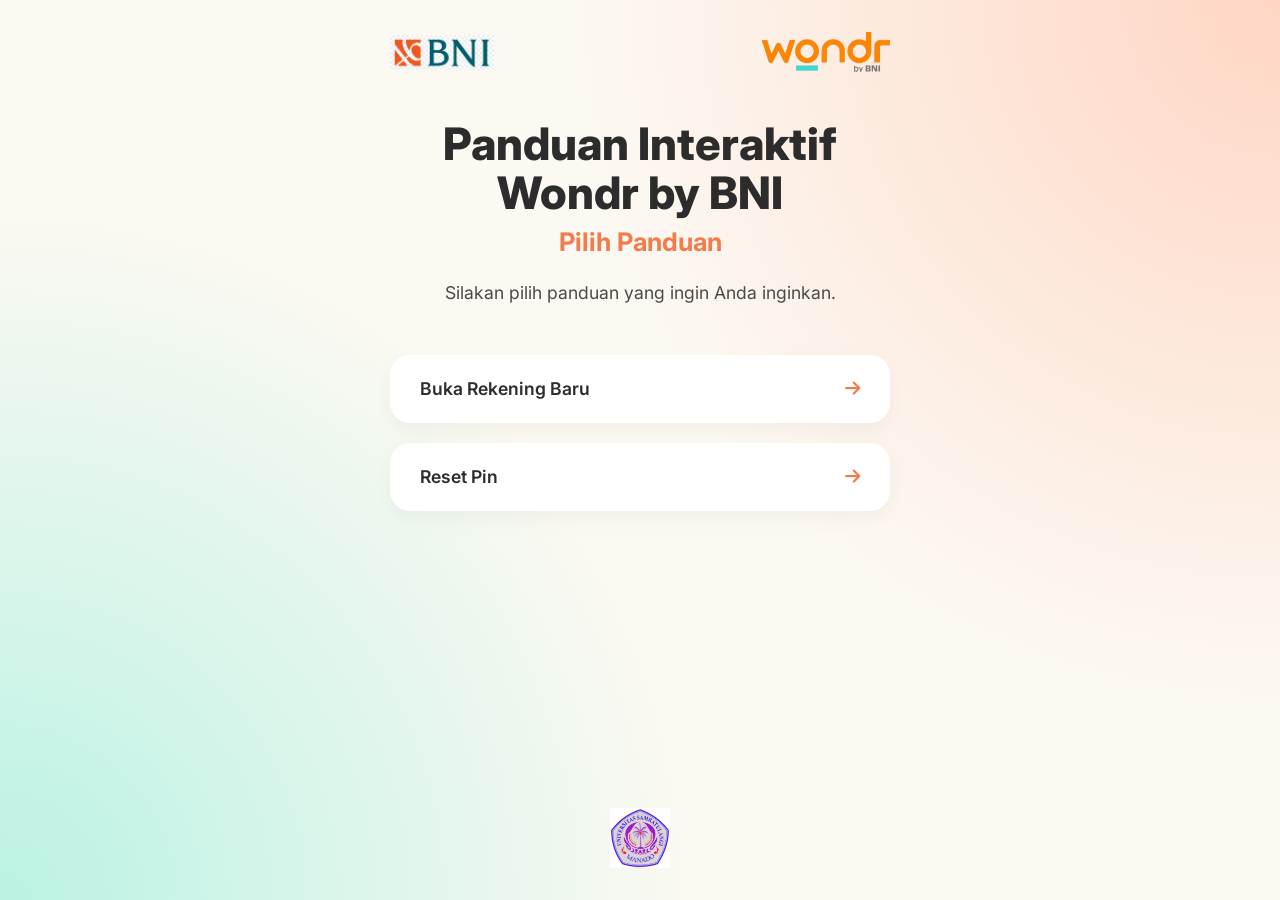
==== index.html @ 3a8ff081 "Add files via upload" ====
<!DOCTYPE html>
<html lang="id">
<head>
    <meta charset="UTF-8">
    <meta name="viewport" content="width=device-width, initial-scale=1.0">
    <title>BNI DigiCS - Panduan Interaktif</title>
    <link rel="stylesheet" href="style.css">
    <!-- FontAwesome untuk Icon -->
    <link rel="stylesheet" href="https://cdnjs.cloudflare.com/ajax/libs/font-awesome/6.4.0/css/all.min.css">
    <!-- Google Fonts: Inter -->
    <link href="https://fonts.googleapis.com/css2?family=Inter:wght@400;600;700;800&display=swap" rel="stylesheet">
</head>
<body class="home-body">

    <!-- HEADER LOGOS -->
    <header class="home-header">
        <!-- Pastikan file logo tersedia di folder assets/images/ -->
        <img src="assets/images/logo-bni.png" alt="Logo BNI" class="logo-bni">
        <img src="assets/images/logo-wondr.png" alt="Logo wondr" class="logo-wondr">
    </header>

    <!-- MAIN CONTENT -->
    <main class="home-main">
        <div class="home-titles animate-fade-up">
            <h1>Panduan Interaktif Wondr by BNI</h1>
            <h2>Pilih Panduan</h2>
            <p>Silakan pilih panduan yang ingin Anda inginkan.</p>
        </div>

        <div class="home-menus animate-fade-up" style="animation-delay: 0.2s;">
            <!-- MENU 1 -->
            <a href="pembukaan-rekening.html" class="menu-card">
                <span>Buka Rekening Baru</span>
                <i class="fa-solid fa-arrow-right text-accent"></i>
            </a>

            <!-- MENU 2 -->
            <!-- Sebagai contoh, jika nanti ada menu Pengambilan Kartu, bisa dicopy format ini -->
            <!-- <a href="#" class="menu-card">
                <span>Pengambilan Kartu</span>
                <i class="fa-solid fa-arrow-right text-accent"></i>
            </a> -->

            <!-- MENU 3 -->
            <a href="reset-pin.html" class="menu-card">
                <span>Reset Pin</span>
                <i class="fa-solid fa-arrow-right text-accent"></i>
            </a>
        </div>
    </main>

    <!-- FOOTER LOGO UNSRAT -->
    <footer class="home-footer animate-fade-up" style="animation-delay: 0.4s;">
        <!-- Pastikan file logo unsrat tersedia -->
        <img src="assets/images/logo-unsrat.png" alt="Lambang Unsrat" class="logo-unsrat">
    </footer>

    <script src="script.js"></script>
</body>
</html>
---- style.css ----
/* =========================================
   GLOBAL VARIABLES & RESET
========================================= */
:root {
    --primary-color: #006699;
    --primary-dark: #333333;
    --primary-light: #e6f3fa;
    --accent-color: #f47c4c; /* Orange BNI DigiCS */
    --accent-light: #ffede5;
    --bg-base: #fcf9f2;
    --white: #ffffff;
    --text-main: #4a4a4a;
    --text-dark: #2c2c2c;
    --success: #28a745;
    --border-radius: 16px;
    --shadow-soft: 0 10px 30px rgba(0, 0, 0, 0.05);
    --transition: all 0.3s ease;
}

* {
    margin: 0;
    padding: 0;
    box-sizing: border-box;
}

body {
    font-family: 'Inter', sans-serif;
    color: var(--text-main);
    line-height: 1.6;
    overflow-x: hidden;
    
    /* GRADIENT BACKGROUND MENGKUTI REFERENSI GAMBAR */
    background-color: var(--bg-base);
    background-image: 
        radial-gradient(circle at 100% 0%, #ffd6c4 0%, transparent 45%),
        radial-gradient(circle at 0% 100%, #baf2e4 0%, transparent 45%);
    background-attachment: fixed;
    background-size: cover;
}

a {
    text-decoration: none;
    color: inherit;
}

.text-center { text-align: center; }
.text-dark { color: var(--text-dark) !important; }
.text-accent { color: var(--accent-color); }
.mt-2 { margin-top: 1.0rem; }
.mt-3 { margin-top: 2.5rem; }

/* =========================================
   HOME PAGE (Sesuai Referensi image_e36106.jpg)
========================================= */
.home-body {
    display: flex;
    flex-direction: column;
    min-height: 100vh;
    padding: 2rem 1.5rem;
}

.home-header {
    display: flex;
    justify-content: space-between;
    align-items: center;
    max-width: 500px;
    margin: 0 auto 3rem;
    width: 100%;
}

.logo-bni { height: 35px; }
.logo-wondr { height: 40px; }

.home-main {
    flex: 1;
    display: flex;
    flex-direction: column;
    align-items: center;
    max-width: 500px;
    margin: 0 auto;
    width: 100%;
    text-align: center;
}

.home-titles h1 {
    font-size: 2.8rem;
    font-weight: 800;
    color: var(--text-dark);
    line-height: 1.1;
    margin-bottom: 0.2rem;
}

.home-titles h2 {
    font-size: 1.6rem;
    font-weight: 700;
    color: var(--accent-color);
    margin-bottom: 1rem;
}

.home-titles p {
    font-size: 1.1rem;
    color: var(--text-main);
    margin-bottom: 3rem;
}

.home-menus {
    width: 100%;
    display: flex;
    flex-direction: column;
    gap: 1.2rem;
}

.menu-card {
    display: flex;
    justify-content: space-between;
    align-items: center;
    background: var(--white);
    padding: 1.2rem 1.8rem;
    border-radius: 20px;
    font-size: 1.1rem;
    font-weight: 600;
    color: var(--text-dark);
    box-shadow: 0 8px 20px rgba(0,0,0,0.04);
    transition: var(--transition);
    border: 1px solid rgba(255,255,255,0.8);
}

.menu-card:hover {
    transform: translateY(-5px);
    box-shadow: 0 12px 25px rgba(0,0,0,0.08);
}

.home-footer {
    display: flex;
    justify-content: center;
    padding-top: 3rem;
}

.logo-unsrat {
    height: 60px;
    opacity: 0.9;
}

/* =========================================
   TUTORIAL PAGES (TOP NAV & PROGRESS)
========================================= */
.top-nav-simple {
    position: fixed;
    top: 0; left: 0; width: 100%;
    padding: 1rem 2rem;
    z-index: 1000;
}

.btn-back {
    display: inline-flex;
    align-items: center;
    gap: 8px;
    background: rgba(255, 255, 255, 0.8);
    backdrop-filter: blur(5px);
    padding: 0.6rem 1.2rem;
    border-radius: 30px;
    font-weight: 600;
    font-size: 0.9rem;
    color: var(--text-dark);
    box-shadow: 0 4px 10px rgba(0,0,0,0.05);
    transition: var(--transition);
}

.btn-back:hover {
    background: var(--white);
    transform: translateX(-5px);
}

.progress-container {
    position: fixed;
    top: 60px;
    left: 50%;
    transform: translateX(-50%);
    width: 90%;
    max-width: 500px;
    background: rgba(255, 255, 255, 0.85);
    backdrop-filter: blur(10px);
    padding: 0.8rem 1.5rem;
    border-radius: 20px;
    z-index: 999;
    box-shadow: 0 4px 15px rgba(0,0,0,0.05);
    display: flex;
    flex-direction: column;
    align-items: center;
}

.progress-text {
    font-size: 0.8rem;
    font-weight: 700;
    color: var(--accent-color);
    margin-bottom: 0.5rem;
    letter-spacing: 1px;
}

.progress-bar-bg {
    width: 100%;
    height: 6px;
    background: #e0e0e0;
    border-radius: 10px;
    overflow: hidden;
}

.progress-bar-fill {
    height: 100%;
    width: 0%;
    background: var(--accent-color);
    border-radius: 10px;
    transition: width 0.3s ease;
}

/* =========================================
   TUTORIAL CONTENT
========================================= */
.tutorial-container {
    max-width: 600px;
    margin: 0 auto;
    padding: 10rem 1.5rem 5rem;
}

.tutorial-header {
    text-align: center;
    margin-bottom: 3rem;
}

.tutorial-header h1 {
    font-size: 2rem;
    font-weight: 800;
    margin-bottom: 0.5rem;
}

.scroll-indicator {
    font-size: 1.5rem;
    color: var(--accent-color);
    margin-top: 1.5rem;
}

.step {
    background: rgba(255, 255, 255, 0.95);
    backdrop-filter: blur(5px);
    border-radius: var(--border-radius);
    padding: 2.5rem 1.5rem;
    margin-bottom: 3rem;
    box-shadow: var(--shadow-soft);
    display: flex;
    flex-direction: column;
    align-items: center;
    opacity: 0;
    transform: translateY(30px);
    transition: all 0.6s cubic-bezier(0.165, 0.84, 0.44, 1);
    border: 1px solid rgba(255,255,255,1);
}

.step.visible {
    opacity: 1;
    transform: translateY(0);
}

.step-number {
    background: var(--accent-light);
    color: var(--accent-color);
    padding: 0.3rem 1rem;
    border-radius: 20px;
    font-size: 0.8rem;
    font-weight: 700;
    letter-spacing: 1px;
    margin-bottom: 1rem;
}

.step-title {
    font-size: 1.4rem;
    text-align: center;
    margin-bottom: 1.5rem;
    color: var(--text-dark);
}

.img-wrapper {
    position: relative;
    width: 100%;
    max-width: 320px;
    margin: 0 auto 1.5rem;
    border-radius: 15px;
    box-shadow: 0 10px 25px rgba(0,0,0,0.1);
    background: #f0f0f0;
    overflow: hidden;
}

.step-image {
    width: 100%;
    height: auto;
    display: block;
    object-fit: contain;
}

.step-desc {
    width: 100%;
    text-align: center;
    font-size: 1rem;
    color: var(--text-main);
}

/* CAROUSEL */
.carousel-wrapper {
    position: relative;
    width: 100%;
    max-width: 350px;
    margin: 0 auto 1rem;
    display: flex;
    align-items: center;
}
.carousel-container {
    display: flex;
    overflow-x: auto;
    scroll-snap-type: x mandatory;
    scroll-behavior: smooth;
    -webkit-overflow-scrolling: touch;
    width: 100%;
    gap: 15px;
    padding: 10px 5px;
}
.carousel-container::-webkit-scrollbar { display: none; }
.carousel-slide {
    flex: 0 0 100%;
    scroll-snap-align: center;
    border-radius: 16px;
    box-shadow: 0 5px 15px rgba(0,0,0,0.08);
}
.carousel-slide img {
    width: 100%; display: block; border-radius: 16px;
}
.carousel-indicators {
    display: flex; justify-content: center; gap: 8px; margin-bottom: 1.5rem;
}
.dot {
    width: 8px; height: 8px; background: #ccc; border-radius: 50%; transition: 0.3s;
}
.dot.active { background: var(--accent-color); transform: scale(1.3); }

/* =========================================
   END BUTTONS & THANK YOU SCREEN
========================================= */
.end-action-buttons {
    display: flex;
    flex-direction: column;
    gap: 10px;
    margin-top: 2rem;
    width: 100%;
    max-width: 300px;
    margin-left: auto;
    margin-right: auto;
}

.btn-primary {
    display: inline-block;
    padding: 0.9rem 1.5rem;
    background: var(--accent-color);
    color: var(--white);
    border: none;
    border-radius: 30px;
    font-weight: 600;
    font-size: 1rem;
    cursor: pointer;
    transition: var(--transition);
    text-align: center;
}
.btn-primary:hover {
    background: #e66a39;
    box-shadow: 0 5px 15px rgba(244, 124, 76, 0.4);
}

.btn-outline {
    display: inline-block;
    padding: 0.9rem 1.5rem;
    background: transparent;
    color: var(--text-dark);
    border: 2px solid #ddd;
    border-radius: 30px;
    font-weight: 600;
    font-size: 1rem;
    cursor: pointer;
    transition: var(--transition);
    text-align: center;
}
.btn-outline:hover {
    border-color: var(--text-dark);
    background: rgba(0,0,0,0.02);
}

/* Thank You Screen */
.thank-you-screen {
    position: absolute;
    top: 0; left: 0; width: 100%; min-height: 100vh;
    display: flex;
    align-items: center;
    justify-content: center;
    padding: 2rem;
    z-index: 500;
}
.thank-you-screen.hidden {
    display: none !important;
}

.thank-you-content {
    background: var(--white);
    padding: 3rem 2rem;
    border-radius: 24px;
    text-align: center;
    box-shadow: 0 20px 40px rgba(0,0,0,0.08);
    max-width: 400px;
    width: 100%;
}

.ty-icon {
    font-size: 4rem;
    color: var(--accent-color);
    margin-bottom: 1rem;
}

.thank-you-content h2 {
    font-size: 2rem;
    color: var(--text-dark);
    margin-bottom: 0.5rem;
}

.small-text {
    font-size: 0.9rem;
    color: #888;
}

/* =========================================
   ANIMATIONS & BACK TO TOP
========================================= */
@keyframes fadeUp {
    from { opacity: 0; transform: translateY(20px); }
    to { opacity: 1; transform: translateY(0); }
}
@keyframes bounce {
    0%, 20%, 50%, 80%, 100% { transform: translateY(0); }
    40% { transform: translateY(-10px); }
    60% { transform: translateY(-5px); }
}
@keyframes popIn {
    0% { transform: scale(0.8); opacity: 0; }
    100% { transform: scale(1); opacity: 1; }
}

.animate-fade-up { animation: fadeUp 0.8s ease forwards; }
.animate-bounce { animation: bounce 2s infinite; }
.animate-pop { animation: popIn 0.5s cubic-bezier(0.175, 0.885, 0.32, 1.275) forwards; }

.back-to-top {
    position: fixed;
    bottom: 30px;
    right: 30px;
    width: 50px;
    height: 50px;
    background: var(--accent-color);
    color: white;
    border: none;
    border-radius: 50%;
    font-size: 1.2rem;
    cursor: pointer;
    box-shadow: 0 4px 15px rgba(244, 124, 76, 0.3);
    opacity: 0;
    visibility: hidden;
    transition: var(--transition);
    z-index: 99;
}
.back-to-top.show {
    opacity: 1;
    visibility: visible;
}

/* Responsiveness adjustments */
@media (max-width: 400px) {
    .home-titles h1 { font-size: 2.2rem; }
    .home-titles h2 { font-size: 1.3rem; }
}
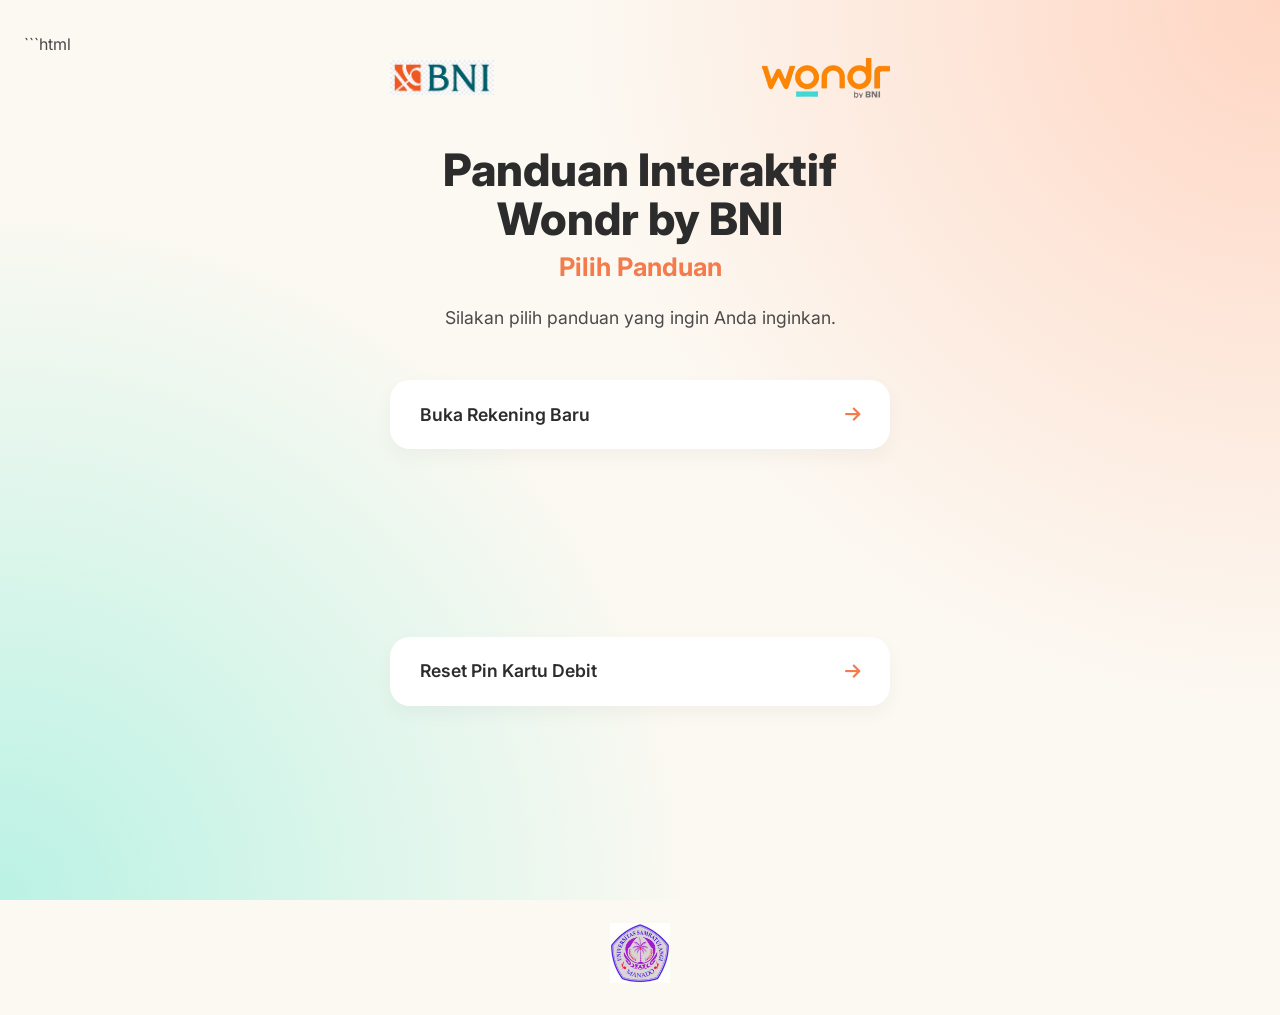
==== commit 6a2cd896: "Enhance index.html with video tutorials Added video tutorials for opening an account and resetting p" ====
--- a/index.html
+++ b/index.html
@@ -1,3 +1,4 @@
+```html
 <!DOCTYPE html>
 <html lang="id">
 <head>
@@ -28,11 +29,23 @@
         </div>
 
         <div class="home-menus animate-fade-up" style="animation-delay: 0.2s;">
+            
             <!-- MENU 1 -->
             <a href="pembukaan-rekening.html" class="menu-card">
                 <span>Buka Rekening Baru</span>
                 <i class="fa-solid fa-arrow-right text-accent"></i>
             </a>
+
+            <!-- VIDEO TUTORIAL BUKA REKENING -->
+            <div class="tutorial-video animate-fade-up" style="animation-delay: 0.3s;">
+                <iframe
+                    src="https://www.youtube.com/embed/oOp-Et6xUGY"
+                    title="Video Tutorial Buka Rekening Baru"
+                    frameborder="0"
+                    allow="accelerometer; autoplay; clipboard-write; encrypted-media; gyroscope; picture-in-picture; web-share"
+                    allowfullscreen>
+                </iframe>
+            </div>
 
             <!-- MENU 2 -->
             <!-- Sebagai contoh, jika nanti ada menu Pengambilan Kartu, bisa dicopy format ini -->
@@ -43,9 +56,21 @@
 
             <!-- MENU 3 -->
             <a href="reset-pin.html" class="menu-card">
-                <span>Reset Pin</span>
+                <span>Reset Pin Kartu Debit</span>
                 <i class="fa-solid fa-arrow-right text-accent"></i>
             </a>
+
+            <!-- VIDEO TUTORIAL RESET PIN -->
+            <div class="tutorial-video animate-fade-up" style="animation-delay: 0.4s;">
+                <iframe
+                    src="https://www.youtube.com/embed/yDP_PFXyMCc"
+                    title="Video Tutorial Reset Pin"
+                    frameborder="0"
+                    allow="accelerometer; autoplay; clipboard-write; encrypted-media; gyroscope; picture-in-picture; web-share"
+                    allowfullscreen>
+                </iframe>
+            </div>
+
         </div>
     </main>
 
@@ -57,4 +82,4 @@
 
     <script src="script.js"></script>
 </body>
-</html>+</html>
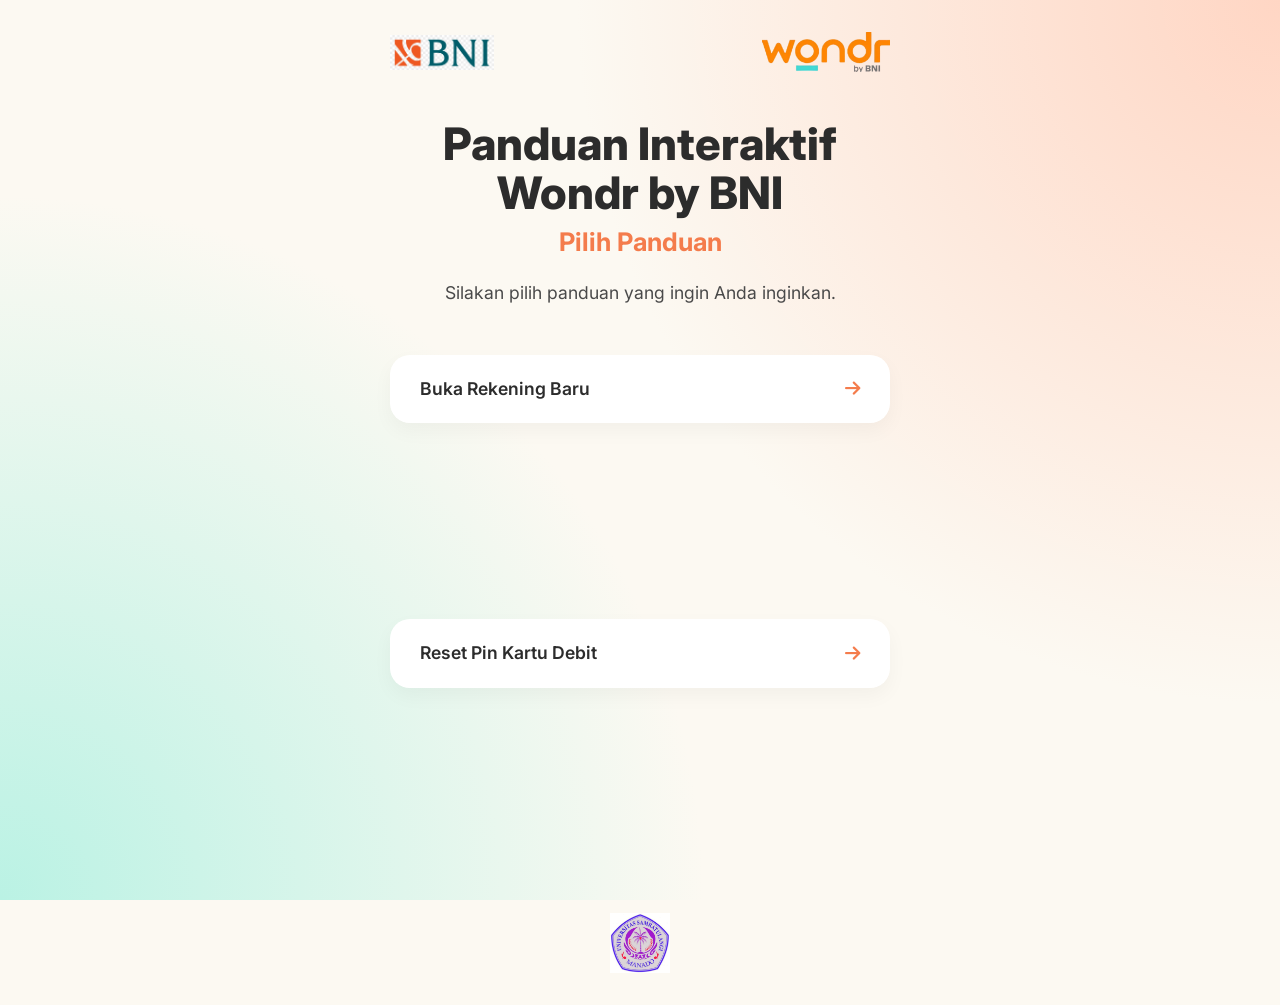
==== commit 160cd90f: "Restore index.html with original content" ====
--- a/index.html
+++ b/index.html
@@ -1,4 +1,3 @@
-```html
 <!DOCTYPE html>
 <html lang="id">
 <head>
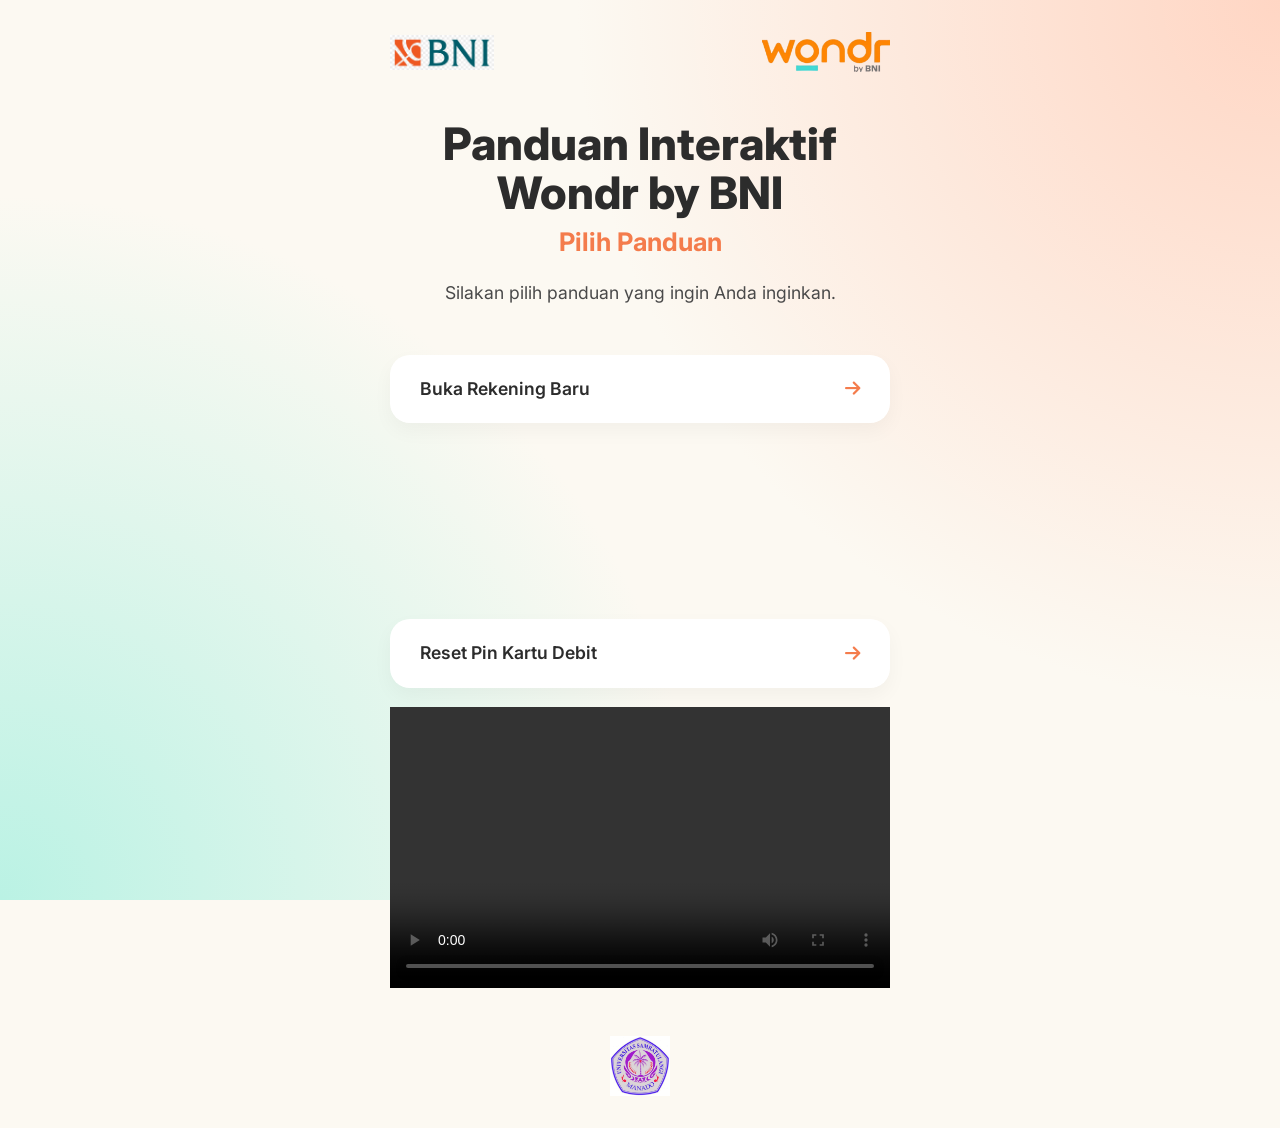
==== commit 78abbf07: "Add video tutorial for Reset Pin Added video tutorial for resetting debit card PIN." ====
--- a/index.html
+++ b/index.html
@@ -61,13 +61,14 @@
 
             <!-- VIDEO TUTORIAL RESET PIN -->
             <div class="tutorial-video animate-fade-up" style="animation-delay: 0.4s;">
-                <iframe
-                    src="https://www.youtube.com/embed/yDP_PFXyMCc"
-                    title="Video Tutorial Reset Pin"
-                    frameborder="0"
-                    allow="accelerometer; autoplay; clipboard-write; encrypted-media; gyroscope; picture-in-picture; web-share"
-                    allowfullscreen>
-                </iframe>
+                <video
+                    controls
+                    width="100%"
+                    style="display: block; width: 100%; height: auto; aspect-ratio: 16 / 9; object-fit: contain;"
+                    preload="metadata">
+                    <source src="assets/Video Tutorial.mp4" type="video/mp4">
+                    Browser Anda tidak mendukung pemutaran video.
+                </video>
             </div>
 
         </div>
